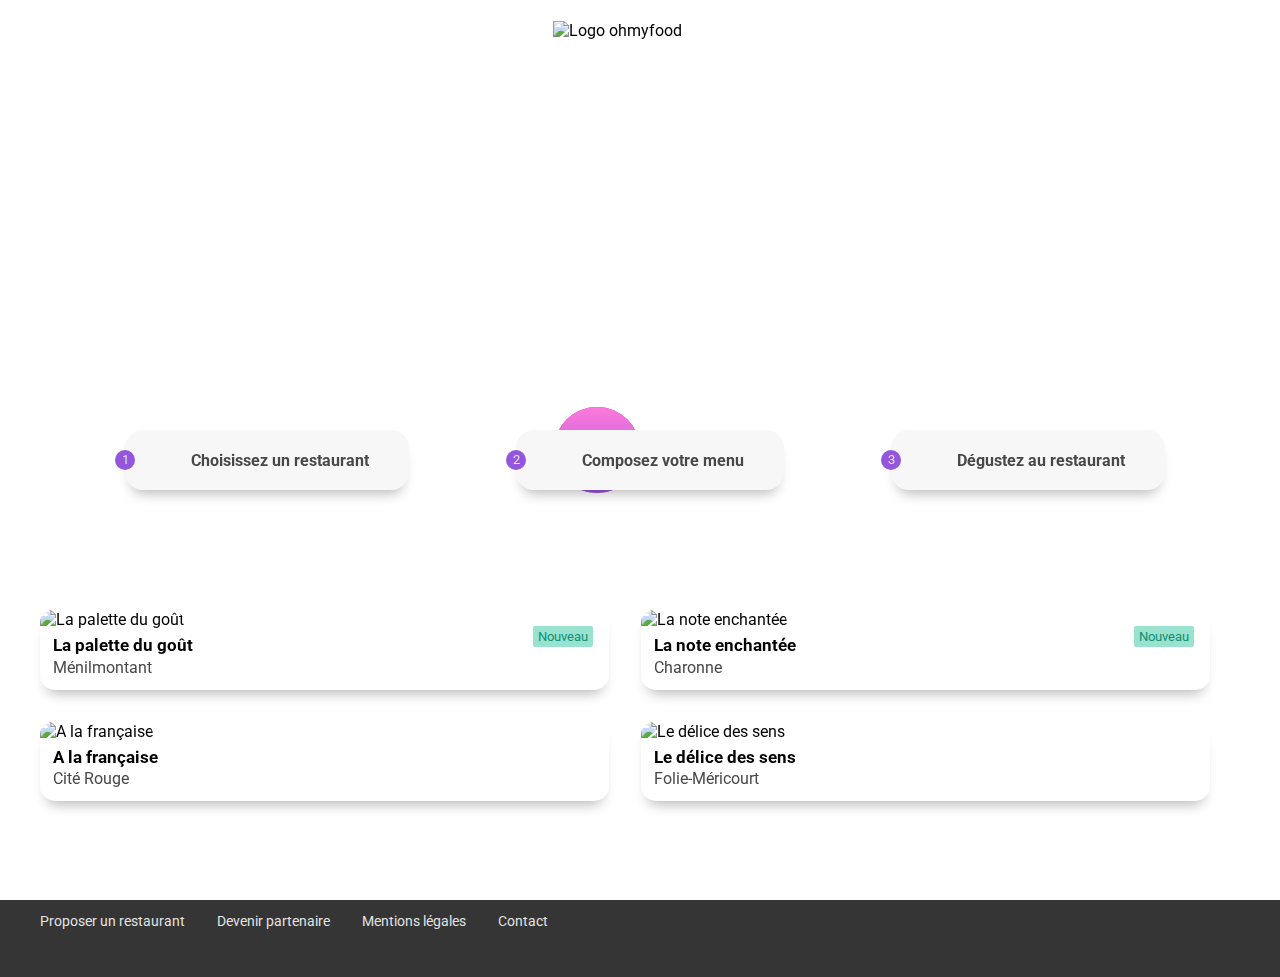
==== index.html @ 50e1d28f "ajout des dernières instructions du brief" ====
<!DOCTYPE html>
<html lang="fr">
  <head>
    <meta charset="UTF-8" />
    <meta http-equiv="X-UA-Compatible" content="IE=edge" />
    <meta name="viewport" content="width=device-width, initial-scale=1.0" />
    <title>OhMyFood</title>
    <link rel="stylesheet" href="/css/main.css" />
    <script
      src="https://kit.fontawesome.com/23da5bd864.js"
      crossorigin="anonymous"
    ></script>
  </head>
  <body>
    <div class="loading">
      <div class="loadingio-spinner-dual-ball-uxg2akconi spinner">
        <div class="ldio-dbx88md7mu6">
          <div></div>
          <div></div>
          <div></div>
        </div>
      </div>
    </div>

    <header>
      <img
        class="header__logo"
        src="./images/logo/ohmyfood@2x.svg"
        alt="Logo ohmyfood"
      />
    </header>
    <main>
      <div class="location">
        <i class="fa-solid fa-location-dot"></i>
        <h4>Paris, Belleville</h4>
      </div>
      <section class="eli5">
        <h1>Réservez le menu qui<br />vous convient</h1>
        <h2>
          Découvrez des restaurants d'exception,<br />sélectionnés par nos
          soins.
        </h2>
        <button class="btn-gradient">Explorer nos restaurants</button>
      </section>
      <section class="howto">
        <div class="max-container">
          <h3>Fonctionnement</h3>
          <div class="howto__container">
            <div class="card howto__card">
              <div class="howto__step">1</div>
              <i class="fa-sharp fa-solid fa-mobile-screen-button"></i>
              <h5>Choisissez un restaurant</h5>
            </div>
            <div class="card howto__card">
              <div class="howto__step">2</div>
              <i class="fa-solid fa-list"></i>
              <h5>Composez votre menu</h5>
            </div>
            <div class="card howto__card">
              <div class="howto__step">3</div>
              <i class="fa-solid fa-store"></i>
              <h5>Dégustez au restaurant</h5>
            </div>
          </div>
        </div>
      </section>
      <section class="restaurants">
        <div class="max-container">
          <h3>Restaurants</h3>
          <div class="restaurants__container">
            <!-- start 1st card -->

            <a href="la-palette-du-gout.html" class="restaurants__card">
              <figure class="restaurants__figure">
                <img
                  src="./images/restaurants/jay-wennington-N_Y88TWmGwA-unsplash.jpg"
                  alt="La palette du goût"
                />
              </figure>
              <div class="restaurant__infos">
                <figcaption>
                  <h4>La palette du goût</h4>
                  <p class="restaurants__location">Ménilmontant</p>
                </figcaption>

                <i class="fa-regular fa-heart"></i>
                <i class="fa fa-solid fa-heart"></i>
              </div>
              <div class="restaurant__new">Nouveau</div>
            </a>

            <!-- end 1st card -->

            <a href="la-note-enchantee.html" class="restaurants__card">
              <figure class="restaurants__figure">
                <img
                  src="./images/restaurants/stil-u2Lp8tXIcjw-unsplash.jpg"
                  alt="La note enchantée"
                />
              </figure>
              <div class="restaurant__infos">
                <figcaption>
                  <h4>La note enchantée</h4>
                  <p class="restaurants__location">Charonne</p>
                </figcaption>
                <i class="fa-regular fa-heart"></i>
                <i class="fa fa-solid fa-heart"></i>
              </div>
              <div class="restaurant__new">Nouveau</div>
            </a>

            <a href="a-la-francaise.html" class="restaurants__card">
              <figure class="restaurants__figure">
                <img
                  src="./images/restaurants/toa-heftiba-DQKerTsQwi0-unsplash.jpg"
                  alt="A la française"
                />
              </figure>
              <div class="restaurant__infos">
                <figcaption>
                  <h4>A la française</h4>
                  <p class="restaurants__location">Cité Rouge</p>
                </figcaption>
                <i class="fa-regular fa-heart"></i>
                <i class="fa fa-solid fa-heart"></i>
              </div>
            </a>

            <a href="le-delice-des-sens.html" class="restaurants__card">
              <figure class="restaurants__figure">
                <img
                  src="./images/restaurants/louis-hansel-shotsoflouis-qNBGVyOCY8Q-unsplash.jpg"
                  alt="Le délice des sens"
                />
              </figure>
              <div class="restaurant__infos">
                <figcaption>
                  <h4>Le délice des sens</h4>
                  <p class="restaurants__location">Folie-Méricourt</p>
                </figcaption>
                <i class="fa-regular fa-heart"></i>
                <i class="fa fa-solid fa-heart"></i>
              </div>
            </a>
          </div>
        </div>
      </section>
    </main>

    <footer>
      <div class="max-container">
        <img src="./images/logo/ohmyfood@2x.svg" alt="Logo ohmyfood" />
        <nav>
          <li>
            <ul>
              <i class="fa-solid fa-utensils"></i>
              Proposer un restaurant
            </ul>
            <ul>
              <i class="fa-solid fa-handshake-angle"></i>
              Devenir partenaire
            </ul>
            <ul>
              Mentions légales
            </ul>
            <ul>
              <a href="mailto:“contact@ohmyfood.fr”">Contact</a>
            </ul>
          </li>
        </nav>
      </div>
    </footer>
  </body>
</html>
---- css/main.css ----
@import url("https://fonts.googleapis.com/css2?family=Roboto:wght@400;700&family=Shrikhand&display=swap");
* {
  box-sizing: border-box;
  margin: 0;
  padding: 0;
}

h1,
h2,
h3,
h4,
h5,
h6 {
  font-size: 1rem;
  font-weight: normal;
  line-height: normal;
}

body {
  font-family: "Roboto", sans-serif;
}

button {
  border: none;
  padding: 0;
}

section,
footer {
  padding: 1rem;
}

ul,
li {
  list-style-type: none;
}

a {
  all: unset;
}

:root {
  background-color: grey;
}

body {
  background-color: white;
  margin: 0 auto 0 auto;
}

@keyframes loading-spinner {
  0% {
    opacity: 1;
    z-index: 999;
  }
  88% {
    background-color: rgb(255, 255, 255);
    opacity: 1;
  }
  90% {
    background-color: rgba(255, 255, 255, 0.25);
    opacity: 0.7;
  }
  92% {
    background-color: rgba(255, 255, 255, 0.2);
    opacity: 0.5;
  }
  94% {
    background-color: rgba(255, 255, 255, 0.15);
    opacity: 0.3;
  }
  96% {
    background-color: rgba(255, 255, 255, 0.1);
    opacity: 0.15;
  }
  98% {
    background-color: rgba(255, 255, 255, 0.05);
    z-index: 999;
    opacity: 0.05;
  }
  100% {
    background-color: rgba(255, 255, 255, 0);
    z-index: -999;
    opacity: 0;
  }
}
.loading {
  position: fixed;
  background-color: white;
  width: 100vw;
  height: 100vh;
  animation: loading-spinner 2s forwards ease-out;
}

.spinner {
  position: fixed;
  top: 50%;
  left: 50%;
  transform: translate(-50%, -50%);
  transform: -webkit-translate(-50%, -50%);
  transform: -moz-translate(-50%, -50%);
  transform: -ms-translate(-50%, -50%);
}

@keyframes ldio-dbx88md7mu6-o {
  0% {
    opacity: 1;
    transform: translate(0 0);
  }
  49.99% {
    opacity: 1;
    transform: translate(85.6px, 0);
  }
  50% {
    opacity: 0;
    transform: translate(85.6px, 0);
  }
  100% {
    opacity: 0;
    transform: translate(0, 0);
  }
}
@keyframes ldio-dbx88md7mu6 {
  0% {
    transform: translate(0, 0);
  }
  50% {
    transform: translate(85.6px, 0);
  }
  100% {
    transform: translate(0, 0);
  }
}
.ldio-dbx88md7mu6 div {
  position: absolute;
  width: 85.6px;
  height: 85.6px;
  border-radius: 50%;
  top: 64.2px;
  left: 21.4px;
}

.ldio-dbx88md7mu6 div:nth-child(1) {
  background: linear-gradient(180deg, #ff79da 0%, #9356dc 100%);
  animation: ldio-dbx88md7mu6 1s linear infinite;
  animation-delay: -0.5s;
}

.ldio-dbx88md7mu6 div:nth-child(2) {
  background: linear-gradient(180deg, #9356dc 0%, #ff79da 100%);
  animation: ldio-dbx88md7mu6 1s linear infinite;
  animation-delay: 0s;
}

.ldio-dbx88md7mu6 div:nth-child(3) {
  background: linear-gradient(180deg, #ff79da 0%, #9356dc 100%);
  animation: ldio-dbx88md7mu6-o 1s linear infinite;
  animation-delay: -0.5s;
}

.loadingio-spinner-dual-ball-uxg2akconi {
  width: 214px;
  height: 214px;
  display: inline-block;
  overflow: hidden;
  background: none;
}

.ldio-dbx88md7mu6 {
  width: 100%;
  height: 100%;
  position: relative;
  transform: translateZ(0) scale(1);
  -webkit-backface-visibility: hidden;
          backface-visibility: hidden;
  transform-origin: 0 0; /* see note above */
}

.ldio-dbx88md7mu6 div {
  box-sizing: content-box;
}

header {
  position: relative;
  display: flex;
  justify-content: center;
  align-items: center;
  height: 60px;
}
header .header__logo {
  width: 175px;
}
header a {
  position: absolute;
  top: 18px;
  left: 20px;
  font-size: 20px;
}
header a:hover {
  text-shadow: 0px 10px 13px rgba(0, 0, 0, 0.2941176471), 0px 2px 6px rgba(106, 106, 106, 0);
}

.location {
  box-shadow: inset 0px 2px 6px -2px rgba(106, 106, 106, 0.9);
  background-color: #eaeaea;
  color: rgb(72, 72, 72);
  height: 50px;
  display: flex;
  justify-content: center;
  align-items: center;
}
.location i {
  padding: 0 12px 0;
}

h4 {
  font-weight: 700;
}

.eli5 {
  display: flex;
  flex-direction: column;
  text-align: center;
  padding: 2.5rem 2rem;
  background-color: #f7f7f7;
  justify-content: center;
  align-items: center;
}

h1 {
  font-size: 1.5rem;
  font-weight: 700;
  line-height: 100%;
  margin-bottom: 1rem;
}

h2 {
  font-size: 1.1rem;
  margin-bottom: 1rem;
}

.btn-gradient {
  background: linear-gradient(180deg, #ff79da 0%, #9356dc 100%);
  box-shadow: 0px 10px 13px -7px rgba(0, 0, 0, 0.2941176471), 0px 2px 6px 2px rgba(106, 106, 106, 0);
  height: 40px;
  border-radius: 50px;
  color: rgb(227, 227, 227);
  font-weight: 700;
  box-shadow: 0px 10px 13px -7px rgba(0, 0, 0, 0.5176470588), 0px 2px 6px 2px rgba(106, 106, 106, 0);
  width: -moz-fit-content;
  width: fit-content;
  padding: 0 1rem;
}
.btn-gradient:hover {
  box-shadow: 0px 10px 13px -7px rgba(0, 0, 0, 0.6705882353), 0px 2px 6px 2px rgba(106, 106, 106, 0);
  background: linear-gradient(180deg, rgba(255, 121, 217, 0.8784313725) 0%, rgba(146, 86, 220, 0.9019607843) 100%);
  cursor: pointer;
}

section {
  padding-top: 2.5rem;
  padding-bottom: 3.5rem;
}

h3 {
  font-size: 1.5rem;
  font-weight: 700;
  line-height: 100%;
  margin-bottom: 1rem;
}

.howto__container {
  padding-left: 0.65rem;
  display: flex;
  flex-direction: column;
  gap: 1rem;
}

.card {
  box-shadow: 0px 10px 13px -7px rgba(0, 0, 0, 0.2941176471), 0px 2px 6px 2px rgba(106, 106, 106, 0);
  display: flex;
  padding: 0.65rem;
  height: 60px;
  background-color: #f7f7f7;
  color: rgb(72, 72, 72);
  position: relative;
  border-radius: 18px;
}
.card:hover {
  box-shadow: 0px 10px 13px -7px rgba(0, 0, 0, 0.6705882353), 0px 2px 6px 2px rgba(106, 106, 106, 0);
  cursor: pointer;
}

.howto__card {
  flex-direction: row;
  align-items: center;
}
.howto__card i {
  width: 3.5rem;
  text-align: center;
}
.howto__card:hover {
  background-color: #f5edff;
}
.howto__card:hover i {
  color: #9356dc;
}

.howto__step {
  background-color: #9356dc;
  color: rgb(227, 227, 227);
  position: absolute;
  left: -0.65rem;
  border-radius: 100%;
  height: 1.3rem;
  width: 1.3rem;
  display: flex;
  justify-content: center;
  align-items: center;
  font-size: 0.8rem;
}

h5 {
  font-weight: 700;
}

.max-container {
  max-width: 1280px;
  margin: auto;
}

.restaurants {
  background-color: #f7f7f7;
}

.restaurants__container {
  display: flex;
  flex-direction: column;
  gap: 2rem;
}

.restaurants__card {
  box-shadow: 0px 10px 13px -7px rgba(0, 0, 0, 0.2941176471), 0px 2px 6px 2px rgba(106, 106, 106, 0);
  border-radius: 15px;
  background-color: white;
  position: relative;
}
.restaurants__card:hover {
  box-shadow: 0px 10px 13px -7px rgba(0, 0, 0, 0.6705882353), 0px 2px 6px 2px rgba(106, 106, 106, 0);
  cursor: pointer;
}

.restaurants__figure img {
  border-radius: 13px 13px 0 0;
  height: 180px;
  width: 100%;
  -o-object-fit: cover;
     object-fit: cover;
}

.restaurant__infos {
  padding: 0.4rem 0.8rem 0.8rem;
  position: relative;
}
.restaurant__infos p {
  color: rgb(72, 72, 72);
  margin-top: 0.15rem;
}
.restaurant__infos i {
  position: absolute;
  top: 0.6rem;
  right: 1rem;
  font-size: 1.4rem;
  color: rgb(72, 72, 72);
}
.restaurant__infos i:nth-child(3) {
  opacity: 0;
  background: linear-gradient(180deg, #ff79da 0%, #9356dc 100%);
  -webkit-background-clip: text;
  -webkit-text-fill-color: transparent;
}
.restaurant__infos i:nth-child(3):active {
  cursor: pointer;
  opacity: 100%;
  transition: opacity 500ms;
}

h4 {
  font-size: 1.05rem;
}

figcaption {
  display: flex;
  flex-direction: column;
}

.restaurant__new {
  position: absolute;
  font-size: 0.8rem;
  top: 1rem;
  right: 1rem;
  background-color: #99e2d0;
  color: #109071;
  padding: 0.2rem 0.3rem;
  -webkit-user-select: none;
     -moz-user-select: none;
          user-select: none;
  border-radius: 2px;
}

footer {
  color: rgb(227, 227, 227);
  background-color: #353535;
  font-size: 0.85rem;
}
footer img {
  filter: brightness(0) invert(1);
  width: 100px;
  margin-bottom: 0.5rem;
}
footer ul {
  margin: 0.5rem 0;
}
footer i {
  font-size: 0.8rem;
  width: 1.25rem;
}

.menu__cover {
  width: 100%;
  height: 259px;
  -o-object-fit: cover;
     object-fit: cover;
}

.restaurant-name {
  position: relative;
  bottom: 50px;
  width: 100%;
  background-color: #f7f7f7;
  border-radius: 38px 38px 0 0;
  height: 80px;
  padding: 2rem 1rem 3.5rem;
  display: flex;
  flex-direction: row;
  justify-content: space-between;
}
.restaurant-name h1 {
  font-family: "Shrikhand", cursive;
}
.restaurant-name i {
  font-size: 1.5rem;
  margin-right: 1rem;
  -webkit-background-clip: text;
          background-clip: text;
}

.menu {
  background-color: #f7f7f7;
  display: flex;
  flex-direction: column;
}
.menu h1 {
  font-size: 1.85rem;
  font-weight: normal;
}
.menu section {
  padding-top: 0.7rem;
  padding-bottom: 1.5rem;
}
.menu h2 {
  text-transform: uppercase;
  margin-bottom: 0.8rem;
  position: relative;
  animation: appearance 200ms backwards ease-out;
  animation-delay: 50ms;
}
@keyframes appearance {
  0% {
    opacity: 0;
    transform: translateY(2rem);
  }
  50% {
    opacity: 0.2;
  }
  100% {
    opacity: 1;
    transform: translateY(0);
  }
}
.menu h2::after {
  content: "";
  position: absolute;
  display: block;
  bottom: -3px;
  width: 45px;
  border-top: 3px solid #99e2d0;
}
.menu .card {
  color: black;
}

.starter {
  margin-top: -50px;
}

.dishes {
  display: flex;
  flex-direction: column;
  gap: 1rem;
}
.dishes .dishe-container:nth-child(1) {
  animation: appearance 200ms backwards ease-out;
  animation-delay: 150ms;
}
.dishes .dishe-container:nth-child(2) {
  animation: appearance 200ms backwards ease-out;
  animation-delay: 300ms;
}
.dishes .dishe-container:nth-child(3) {
  animation: appearance 200ms backwards ease-out;
  animation-delay: 450ms;
}
.dishes .dishe-container:nth-child(4) {
  animation: appearance 200ms backwards ease-out;
  animation-delay: 600ms;
}
@keyframes appearance {
  0% {
    opacity: 0;
    transform: translateY(2rem);
  }
  50% {
    opacity: 0.2;
  }
  100% {
    opacity: 1;
    transform: translateY(0);
  }
}

.adder {
  display: flex;
  align-items: center;
  width: 65px;
  height: 70px;
  background-color: #99e2d0;
  margin: -0.65rem -0.65rem -0.65rem 0;
  position: relative;
  top: 0px;
  right: 0px;
  border-radius: 0 18px 18px 0;
  cursor: pointer;
  width: 0px;
  transition: width 500ms;
}

.dishe-container {
  background-color: white;
  display: flex;
  flex-direction: row;
  height: 70px;
  justify-content: space-between;
  overflow: hidden;
  transition-timing-function: ease-out;
}
.dishe-container:hover .adder {
  display: flex;
  transition: width 500ms;
  width: 60px;
}
.dishe-container:hover .rounded-quote {
  transform: rotate(1turn);
  transition: transform 500ms;
}

.rounded-quote {
  margin-left: 1rem;
  height: 1.35rem;
  width: 1.35rem;
  line-height: 1.35rem;
  text-align: center;
  color: #99e2d0;
  background-color: white;
  border-radius: 50px;
  border: 1px solid white;
}

.dishes__card {
  background-color: white;
  display: flex;
  flex-direction: column;
  width: 100%;
}
.dishes__card h3 {
  font-size: 1.15rem;
  margin-bottom: 0.5rem;
  white-space: nowrap;
  overflow: hidden;
  text-overflow: ellipsis;
}
.dishes__card .card__price {
  font-weight: bold;
  margin-right: 0.5rem;
  transition-timing-function: linear;
}

.card__bottom {
  display: flex;
  flex-direction: row;
  justify-content: space-between;
  font-size: 0.95rem;
}

.card__detail {
  white-space: nowrap;
  overflow: hidden;
  text-overflow: ellipsis;
}

.order {
  max-width: 1280px;
  display: flex;
}

.btn-order {
  align-self: center;
  width: 200px;
  height: 50px;
  margin: 1rem auto 3rem auto;
  line-height: 100%;
  font-size: 1.05rem;
  font-weight: normal;
}

@media (min-width: 700px) {
  section,
  footer {
    padding: 2.5rem;
  }
  footer li {
    display: flex;
    flex-direction: row;
    gap: 2rem;
  }
  .howto__container {
    flex-direction: row;
    flex-wrap: wrap;
    gap: 2rem;
    justify-content: center;
    justify-content: space-evenly;
  }
  .howto__card {
    width: -moz-fit-content;
    width: fit-content;
    padding-right: 2.5rem;
  }
  .restaurants__container {
    flex-direction: row;
    flex-wrap: wrap;
    margin-left: auto;
    margin-right: auto;
  }
  .restaurants__card {
    width: 47.42%;
  }
  .restaurants__figure img {
    height: 280px;
  }
  .restaurant-name h1 {
    padding-left: 2rem;
  }
  .restaurant-name i {
    padding-right: 2rem;
  }
  .menu__cover {
    height: 359px;
  }
}
@media (min-width: 1000px) {
  .restaurant__infos i:nth-child(3):hover {
    cursor: pointer;
    opacity: 100%;
    transition: opacity 500ms;
  }
  .dishes-container {
    display: flex;
    flex-direction: row;
    flex-wrap: wrap;
    max-width: 1280px;
  }
  .dishes-container section {
    width: 50%;
  }
  .main-course {
    margin-top: -50px;
  }
  .dessert {
    margin-top: 2rem;
  }
  .btn-order {
    margin-top: 3rem;
  }
}/*# sourceMappingURL=main.css.map */
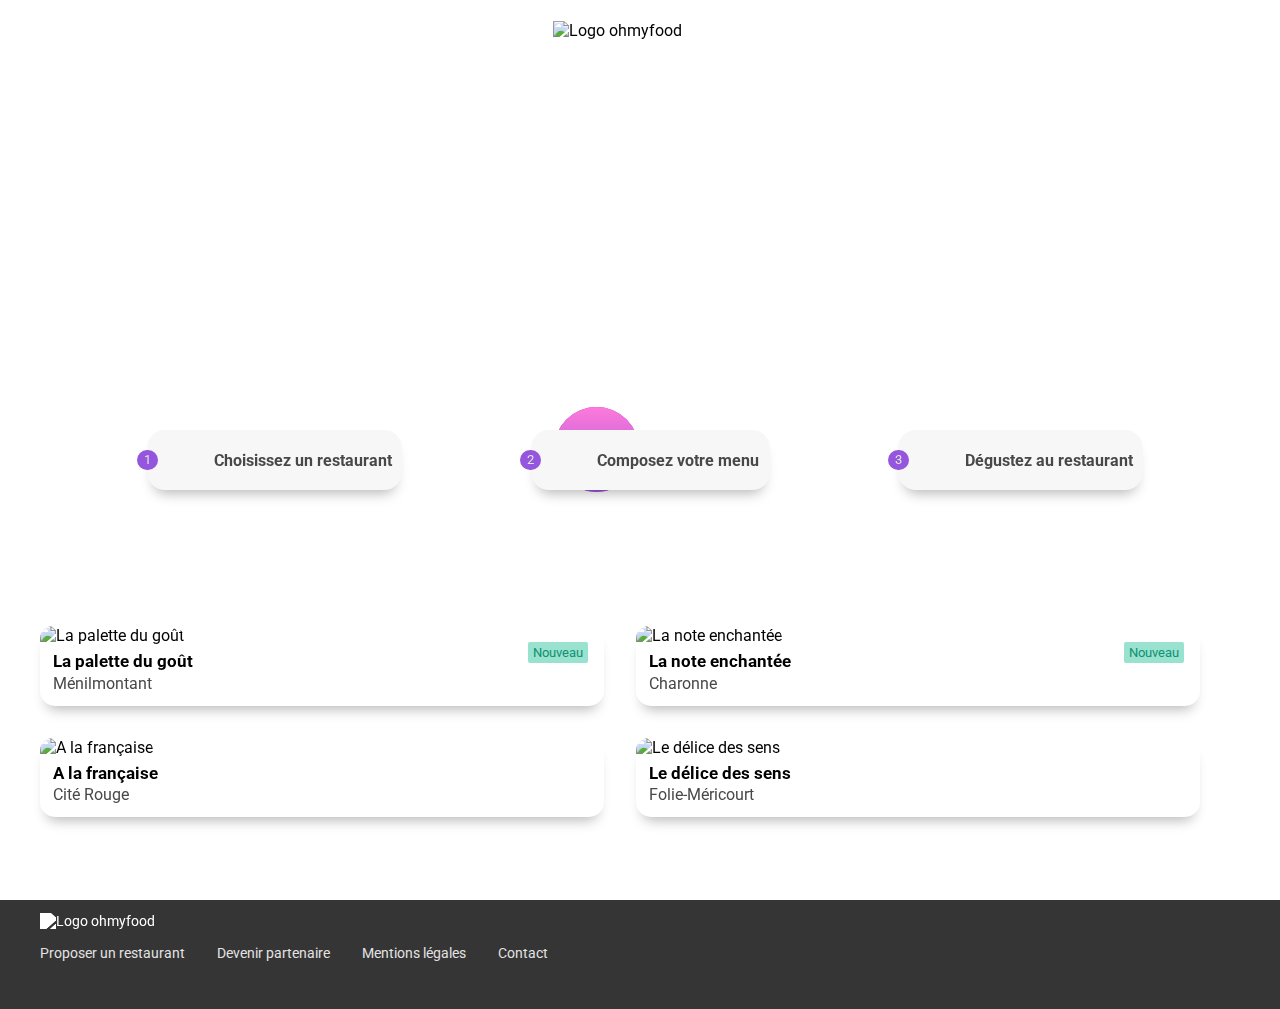
==== commit f6fd8d54: "ajout du scss home dans son fichier" ====
--- a/index.html
+++ b/index.html
@@ -5,16 +5,17 @@
     <meta http-equiv="X-UA-Compatible" content="IE=edge" />
     <meta name="viewport" content="width=device-width, initial-scale=1.0" />
     <title>OhMyFood</title>
-    <link rel="stylesheet" href="/css/main.css" />
+    <link rel="icon" type="image/x-icon" href="./images/logo/favicon.ico" />
+    <link rel="stylesheet" href="./main.css" />
     <script
       src="https://kit.fontawesome.com/23da5bd864.js"
       crossorigin="anonymous"
     ></script>
   </head>
   <body>
-    <div class="loading">
-      <div class="loadingio-spinner-dual-ball-uxg2akconi spinner">
-        <div class="ldio-dbx88md7mu6">
+    <div class="loading-background">
+      <div class="loading-area">
+        <div class="loading-balls">
           <div></div>
           <div></div>
           <div></div>
@@ -40,7 +41,9 @@
           Découvrez des restaurants d'exception,<br />sélectionnés par nos
           soins.
         </h2>
-        <button class="btn-gradient">Explorer nos restaurants</button>
+        <a href="#restaurants">
+          <button class="btn-gradient">Explorer nos restaurants</button></a
+        >
       </section>
       <section class="howto">
         <div class="max-container">
@@ -64,7 +67,7 @@
           </div>
         </div>
       </section>
-      <section class="restaurants">
+      <section class="restaurants" id="restaurants">
         <div class="max-container">
           <h3>Restaurants</h3>
           <div class="restaurants__container">
@@ -151,22 +154,23 @@
       <div class="max-container">
         <img src="./images/logo/ohmyfood@2x.svg" alt="Logo ohmyfood" />
         <nav>
-          <li>
-            <ul>
-              <i class="fa-solid fa-utensils"></i>
-              Proposer un restaurant
-            </ul>
-            <ul>
-              <i class="fa-solid fa-handshake-angle"></i>
-              Devenir partenaire
-            </ul>
-            <ul>
-              Mentions légales
-            </ul>
-            <ul>
+          <ul>
+            <li>
+              <a href="#"
+                ><i class="fa-solid fa-utensils"></i> Proposer un restaurant</a
+              >
+            </li>
+            <li>
+              <a href="#"
+                ><i class="fa-solid fa-handshake-angle"></i> Devenir
+                partenaire</a
+              >
+            </li>
+            <li><a href="#">Mentions légales</a></li>
+            <li>
               <a href="mailto:“contact@ohmyfood.fr”">Contact</a>
-            </ul>
-          </li>
+            </li>
+          </ul>
         </nav>
       </div>
     </footer>
--- a/main.css
+++ b/main.css
@@ -0,0 +1,752 @@
+@import url("https://fonts.googleapis.com/css2?family=Roboto:wght@400;700&family=Shrikhand&display=swap");
+* {
+  box-sizing: border-box;
+  margin: 0;
+  padding: 0;
+}
+
+h1,
+h2,
+h3,
+h4,
+h5,
+h6 {
+  font-size: 1rem;
+  font-weight: normal;
+  line-height: normal;
+}
+
+body {
+  font-family: "Roboto", sans-serif;
+  background-color: white;
+  margin: 0 auto 0 auto;
+}
+
+section,
+footer {
+  padding: 1rem;
+  padding-top: 2.5rem;
+}
+
+section {
+  padding-bottom: 3.5rem;
+}
+
+ul,
+li {
+  list-style-type: none;
+}
+
+a {
+  all: unset;
+}
+
+button {
+  border: none;
+  padding: 0;
+}
+
+h1 {
+  font-size: 1.5rem;
+  font-weight: 700;
+  line-height: 100%;
+  margin-bottom: 1rem;
+}
+
+h2 {
+  font-size: 1.1rem;
+  margin-bottom: 1rem;
+}
+
+h4 {
+  font-weight: 700;
+}
+
+h3 {
+  font-size: 1.5rem;
+  font-weight: 700;
+  line-height: 100%;
+  margin-bottom: 1rem;
+}
+
+h5 {
+  font-weight: 700;
+}
+
+h4 {
+  font-size: 1.05rem;
+}
+
+@media (min-width: 700px) {
+  section,
+  footer {
+    padding: 2.5rem;
+  }
+}
+header {
+  position: relative;
+  display: flex;
+  justify-content: center;
+  align-items: center;
+  height: 60px;
+}
+header .header__logo {
+  width: 175px;
+}
+header a {
+  position: absolute;
+  top: 18px;
+  left: 20px;
+  font-size: 20px;
+  cursor: pointer;
+}
+header a:hover {
+  text-shadow: 0px 10px 13px rgba(0, 0, 0, 0.2941176471), 0px 2px 6px rgba(106, 106, 106, 0);
+}
+
+footer {
+  color: rgb(227, 227, 227);
+  background-color: #353535;
+  font-size: 0.85rem;
+}
+footer img {
+  filter: brightness(0) invert(1);
+  width: 100px;
+  margin-bottom: 0.5rem;
+}
+footer li {
+  margin: 0.5rem 0;
+  cursor: pointer;
+}
+footer i {
+  font-size: 0.8rem;
+  width: 1.25rem;
+}
+
+@media (min-width: 700px) {
+  footer ul {
+    display: flex;
+    flex-direction: row;
+    gap: 2rem;
+  }
+}
+@keyframes loading-background {
+  0% {
+    opacity: 1;
+    z-index: 999;
+  }
+  88% {
+    background-color: rgb(255, 255, 255);
+    opacity: 1;
+  }
+  90% {
+    background-color: rgba(255, 255, 255, 0.25);
+    opacity: 0.7;
+  }
+  92% {
+    background-color: rgba(255, 255, 255, 0.2);
+    opacity: 0.5;
+  }
+  94% {
+    background-color: rgba(255, 255, 255, 0.15);
+    opacity: 0.3;
+  }
+  96% {
+    background-color: rgba(255, 255, 255, 0.1);
+    opacity: 0.15;
+  }
+  98% {
+    background-color: rgba(255, 255, 255, 0.05);
+    z-index: 999;
+    opacity: 0.05;
+  }
+  99% {
+    background-color: rgba(255, 255, 255, 0.05);
+    z-index: 999;
+    opacity: 0.01;
+  }
+  100% {
+    background-color: rgba(255, 255, 255, 0);
+    z-index: -999;
+    opacity: 0;
+  }
+}
+.loading-background {
+  position: fixed;
+  background-color: white;
+  width: 100vw;
+  height: 100vh;
+  animation: loading-background 2s forwards ease-out;
+}
+
+.loading-area {
+  position: fixed;
+  top: 50%;
+  left: 50%;
+  transform: translate(-50%, -50%);
+  transform: -webkit-translate(-50%, -50%);
+  transform: -moz-translate(-50%, -50%);
+  transform: -ms-translate(-50%, -50%);
+  width: 214px;
+  height: 214px;
+  display: inline-block;
+  overflow: hidden;
+  background: none;
+}
+
+@keyframes ball {
+  0% {
+    transform: translate(0, 0);
+  }
+  50% {
+    transform: translate(85px, 0);
+  }
+  100% {
+    transform: translate(0, 0);
+  }
+}
+@keyframes ball2 {
+  0% {
+    opacity: 1;
+    transform: translate(0 0);
+  }
+  49.99% {
+    opacity: 1;
+    transform: translate(85px, 0);
+  }
+  50% {
+    opacity: 0;
+    transform: translate(85px, 0);
+  }
+  100% {
+    opacity: 0;
+    transform: translate(0, 0);
+  }
+}
+.loading-balls div {
+  position: absolute;
+  width: 85px;
+  height: 85px;
+  border-radius: 50%;
+  top: 64px;
+  left: 21px;
+}
+
+.loading-balls div:nth-child(1) {
+  background: linear-gradient(180deg, #ff79da 0%, #9356dc 100%);
+  animation: ball 1s linear infinite;
+  animation-delay: -0.5s;
+}
+
+.loading-balls div:nth-child(2) {
+  background: linear-gradient(180deg, #9356dc 0%, #ff79da 100%);
+  animation: ball 1s linear infinite;
+  animation-delay: 0s;
+}
+
+.loading-balls div:nth-child(3) {
+  background: linear-gradient(180deg, #ff79da 0%, #9356dc 100%);
+  animation: ball2 1s linear infinite;
+  animation-delay: -0.5s;
+}
+
+.loading-balls {
+  width: 100%;
+  height: 100%;
+  position: relative;
+  transform: translateZ(0) scale(1);
+  -webkit-backface-visibility: hidden;
+          backface-visibility: hidden;
+  transform-origin: 0 0;
+}
+
+.loading-balls div {
+  box-sizing: content-box;
+}
+
+.location {
+  box-shadow: inset 0px 2px 6px -2px rgba(106, 106, 106, 0.9);
+  background-color: #eaeaea;
+  color: rgb(72, 72, 72);
+  height: 50px;
+  display: flex;
+  justify-content: center;
+  align-items: center;
+}
+.location i {
+  padding: 0 12px 0;
+}
+
+.eli5 {
+  display: flex;
+  flex-direction: column;
+  text-align: center;
+  padding: 2.5rem 2rem;
+  background-color: #f7f7f7;
+  justify-content: center;
+  align-items: center;
+}
+
+.howto__container {
+  padding-left: 0.65rem;
+  display: flex;
+  flex-direction: column;
+  gap: 1rem;
+}
+
+.howto__card {
+  flex-direction: row;
+  align-items: center;
+}
+.howto__card i {
+  width: 3.5rem;
+  text-align: center;
+}
+.howto__card:hover {
+  background-color: #f5edff;
+}
+.howto__card:hover i {
+  color: #9356dc;
+}
+
+.howto__step {
+  background-color: #9356dc;
+  color: rgb(227, 227, 227);
+  position: absolute;
+  left: -0.65rem;
+  border-radius: 100%;
+  height: 1.3rem;
+  width: 1.3rem;
+  display: flex;
+  justify-content: center;
+  align-items: center;
+  font-size: 0.8rem;
+}
+
+.restaurants {
+  background-color: #f7f7f7;
+}
+
+.restaurants__container {
+  display: flex;
+  flex-direction: column;
+  gap: 2rem;
+}
+
+.restaurants__card {
+  box-shadow: 0px 10px 13px -7px rgba(0, 0, 0, 0.2941176471), 0px 2px 6px 2px rgba(106, 106, 106, 0);
+  border-radius: 15px;
+  background-color: white;
+  position: relative;
+}
+.restaurants__card:hover {
+  box-shadow: 0px 10px 13px -7px rgba(0, 0, 0, 0.6705882353), 0px 2px 6px 2px rgba(106, 106, 106, 0);
+  cursor: pointer;
+}
+
+.restaurants__figure img {
+  border-radius: 13px 13px 0 0;
+  height: 180px;
+  width: 100%;
+  -o-object-fit: cover;
+     object-fit: cover;
+}
+
+.restaurant__infos {
+  padding: 0.4rem 0.8rem 0.8rem;
+  position: relative;
+}
+.restaurant__infos p {
+  color: rgb(72, 72, 72);
+  margin-top: 0.15rem;
+}
+.restaurant__infos i {
+  position: absolute;
+  top: 0.6rem;
+  right: 1rem;
+  font-size: 1.4rem;
+  color: rgb(72, 72, 72);
+}
+.restaurant__infos i:nth-child(3) {
+  opacity: 0;
+  background: linear-gradient(180deg, #ff79da 0%, #9356dc 100%);
+  background-clip: text;
+  -webkit-background-clip: text;
+  -webkit-text-fill-color: transparent;
+}
+.restaurant__infos i:nth-child(3):active {
+  cursor: pointer;
+  opacity: 100%;
+  transition: opacity 500ms;
+}
+
+.restaurant__new {
+  position: absolute;
+  font-size: 0.8rem;
+  top: 1rem;
+  right: 1rem;
+  background-color: #99e2d0;
+  color: #109071;
+  padding: 0.2rem 0.3rem;
+  -webkit-user-select: none;
+     -moz-user-select: none;
+          user-select: none;
+  border-radius: 2px;
+}
+
+@media (min-width: 700px) {
+  .howto__container {
+    flex-direction: row;
+    flex-wrap: wrap;
+    gap: 2rem;
+    justify-content: center;
+    justify-content: space-evenly;
+  }
+  .howto__card {
+    width: -moz-fit-content;
+    width: fit-content;
+    padding-right: 2.5rem;
+  }
+  .restaurants__container {
+    flex-direction: row;
+    flex-wrap: wrap;
+    margin-left: auto;
+    margin-right: auto;
+  }
+  .restaurants__card {
+    width: 47%;
+  }
+  .restaurants__figure img {
+    height: 280px;
+  }
+}
+@media (min-width: 1000px) {
+  .restaurant__infos i:nth-child(3):hover {
+    cursor: pointer;
+    opacity: 100%;
+    transition: opacity 500ms;
+  }
+}
+h4 {
+  font-weight: 700;
+}
+
+h1 {
+  font-size: 1.5rem;
+  font-weight: 700;
+  line-height: 100%;
+  margin-bottom: 1rem;
+}
+
+h2 {
+  font-size: 1.1rem;
+  margin-bottom: 1rem;
+}
+
+.btn-gradient {
+  background: linear-gradient(180deg, #ff79da 0%, #9356dc 100%);
+  box-shadow: 0px 10px 13px -7px rgba(0, 0, 0, 0.2941176471), 0px 2px 6px 2px rgba(106, 106, 106, 0);
+  height: 40px;
+  border-radius: 50px;
+  color: rgb(227, 227, 227);
+  font-weight: 700;
+  box-shadow: 0px 10px 13px -7px rgba(0, 0, 0, 0.5176470588), 0px 2px 6px 2px rgba(106, 106, 106, 0);
+  width: -moz-fit-content;
+  width: fit-content;
+  padding: 0 1rem;
+}
+.btn-gradient:hover {
+  box-shadow: 0px 10px 13px -7px rgba(0, 0, 0, 0.6705882353), 0px 2px 6px 2px rgba(106, 106, 106, 0);
+  background: linear-gradient(180deg, rgba(255, 121, 217, 0.8784313725) 0%, rgba(146, 86, 220, 0.9019607843) 100%);
+  cursor: pointer;
+}
+
+section {
+  padding-top: 2.5rem;
+  padding-bottom: 3.5rem;
+}
+
+h3 {
+  font-size: 1.5rem;
+  font-weight: 700;
+  line-height: 100%;
+  margin-bottom: 1rem;
+}
+
+.card {
+  box-shadow: 0px 10px 13px -7px rgba(0, 0, 0, 0.2941176471), 0px 2px 6px 2px rgba(106, 106, 106, 0);
+  display: flex;
+  padding: 0.65rem;
+  height: 60px;
+  background-color: #f7f7f7;
+  color: rgb(72, 72, 72);
+  position: relative;
+  border-radius: 18px;
+}
+.card:hover {
+  box-shadow: 0px 10px 13px -7px rgba(0, 0, 0, 0.6705882353), 0px 2px 6px 2px rgba(106, 106, 106, 0);
+  cursor: pointer;
+}
+
+h5 {
+  font-weight: 700;
+}
+
+.max-container {
+  max-width: 1280px;
+  margin: auto;
+}
+
+h4 {
+  font-size: 1.05rem;
+}
+
+figcaption {
+  display: flex;
+  flex-direction: column;
+}
+
+.menu__cover {
+  width: 100%;
+  height: 259px;
+  -o-object-fit: cover;
+     object-fit: cover;
+}
+
+.restaurant-name {
+  position: relative;
+  bottom: 50px;
+  width: 100%;
+  background-color: #f7f7f7;
+  border-radius: 38px 38px 0 0;
+  height: 80px;
+  padding: 2rem 1rem 3.5rem;
+  display: flex;
+  flex-direction: row;
+  justify-content: space-between;
+}
+.restaurant-name h1 {
+  font-family: "Shrikhand", cursive;
+}
+.restaurant-name i {
+  font-size: 1.5rem;
+  margin-right: 1rem;
+  -webkit-background-clip: text;
+          background-clip: text;
+}
+
+.menu {
+  background-color: #f7f7f7;
+  display: flex;
+  flex-direction: column;
+}
+.menu h1 {
+  font-size: 1.85rem;
+  font-weight: normal;
+}
+.menu section {
+  padding-top: 0.7rem;
+  padding-bottom: 1.5rem;
+}
+.menu h2 {
+  text-transform: uppercase;
+  margin-bottom: 0.8rem;
+  position: relative;
+  animation: appearance 200ms backwards ease-out;
+  animation-delay: 50ms;
+}
+@keyframes appearance {
+  0% {
+    opacity: 0;
+    transform: translateY(2rem);
+  }
+  50% {
+    opacity: 0.1;
+  }
+  80% {
+    opacity: 0.4;
+  }
+  100% {
+    opacity: 1;
+    transform: translateY(0);
+  }
+}
+.menu h2::after {
+  content: "";
+  position: absolute;
+  display: block;
+  bottom: -3px;
+  width: 45px;
+  border-top: 3px solid #99e2d0;
+}
+.menu .card {
+  color: black;
+}
+
+.starter {
+  margin-top: -50px;
+}
+
+.dishes {
+  display: flex;
+  flex-direction: column;
+  gap: 1rem;
+}
+.dishes .dishe-container:nth-child(1) {
+  animation: appearance 300ms backwards ease-out;
+  animation-delay: 150ms;
+}
+.dishes .dishe-container:nth-child(2) {
+  animation: appearance 300ms backwards ease-out;
+  animation-delay: 300ms;
+}
+.dishes .dishe-container:nth-child(3) {
+  animation: appearance 300ms backwards ease-out;
+  animation-delay: 450ms;
+}
+.dishes .dishe-container:nth-child(4) {
+  animation: appearance 300ms backwards ease-out;
+  animation-delay: 600ms;
+}
+@keyframes appearance {
+  0% {
+    opacity: 0;
+    transform: translateY(2rem);
+  }
+  50% {
+    opacity: 0.1;
+  }
+  80% {
+    opacity: 0.4;
+  }
+  100% {
+    opacity: 1;
+    transform: translateY(0);
+  }
+}
+
+.adder {
+  display: flex;
+  align-items: center;
+  width: 65px;
+  height: 70px;
+  background-color: #99e2d0;
+  margin: -0.65rem -0.65rem -0.65rem 0;
+  position: relative;
+  top: 0px;
+  right: 0px;
+  border-radius: 0 18px 18px 0;
+  cursor: pointer;
+  width: 0px;
+  transition: width 500ms;
+}
+
+.dishe-container {
+  background-color: white;
+  display: flex;
+  flex-direction: row;
+  height: 70px;
+  justify-content: space-between;
+  overflow: hidden;
+  transition-timing-function: ease-out;
+}
+.dishe-container:hover .adder {
+  display: flex;
+  transition: width 500ms;
+  width: 60px;
+}
+.dishe-container:hover .rounded-quote {
+  transform: rotate(1turn);
+  transition: transform 500ms;
+}
+
+.rounded-quote {
+  margin-left: 1rem;
+  height: 1.35rem;
+  width: 1.35rem;
+  line-height: 1.35rem;
+  text-align: center;
+  color: #99e2d0;
+  background-color: white;
+  border-radius: 50px;
+  border: 1px solid white;
+}
+
+.dishes__card {
+  background-color: white;
+  display: flex;
+  flex-direction: column;
+  width: 100%;
+}
+.dishes__card h3 {
+  font-size: 1.15rem;
+  margin-bottom: 0.5rem;
+  white-space: nowrap;
+  overflow: hidden;
+  text-overflow: ellipsis;
+}
+.dishes__card .card__price {
+  font-weight: bold;
+  margin-right: 0.5rem;
+  transition-timing-function: linear;
+}
+
+.card__bottom {
+  display: flex;
+  flex-direction: row;
+  justify-content: space-between;
+  font-size: 0.95rem;
+}
+
+.card__detail {
+  white-space: nowrap;
+  overflow: hidden;
+  text-overflow: ellipsis;
+}
+
+.order {
+  max-width: 1280px;
+  display: flex;
+}
+
+.btn-order {
+  align-self: center;
+  width: 200px;
+  height: 50px;
+  margin: 1rem auto 3rem auto;
+  line-height: 100%;
+  font-size: 1.05rem;
+  font-weight: normal;
+}
+
+@media (min-width: 700px) {
+  .restaurant-name h1 {
+    padding-left: 2rem;
+  }
+  .restaurant-name i {
+    padding-right: 2rem;
+  }
+  .menu__cover {
+    height: 359px;
+  }
+}
+@media (min-width: 1000px) {
+  .dishes-container {
+    display: flex;
+    flex-direction: row;
+    flex-wrap: wrap;
+    max-width: 1280px;
+  }
+  .dishes-container section {
+    width: 50%;
+  }
+  .main-course {
+    margin-top: -50px;
+  }
+  .dessert {
+    margin-top: 2rem;
+  }
+  .btn-order {
+    margin-top: 3rem;
+  }
+}/*# sourceMappingURL=main.css.map */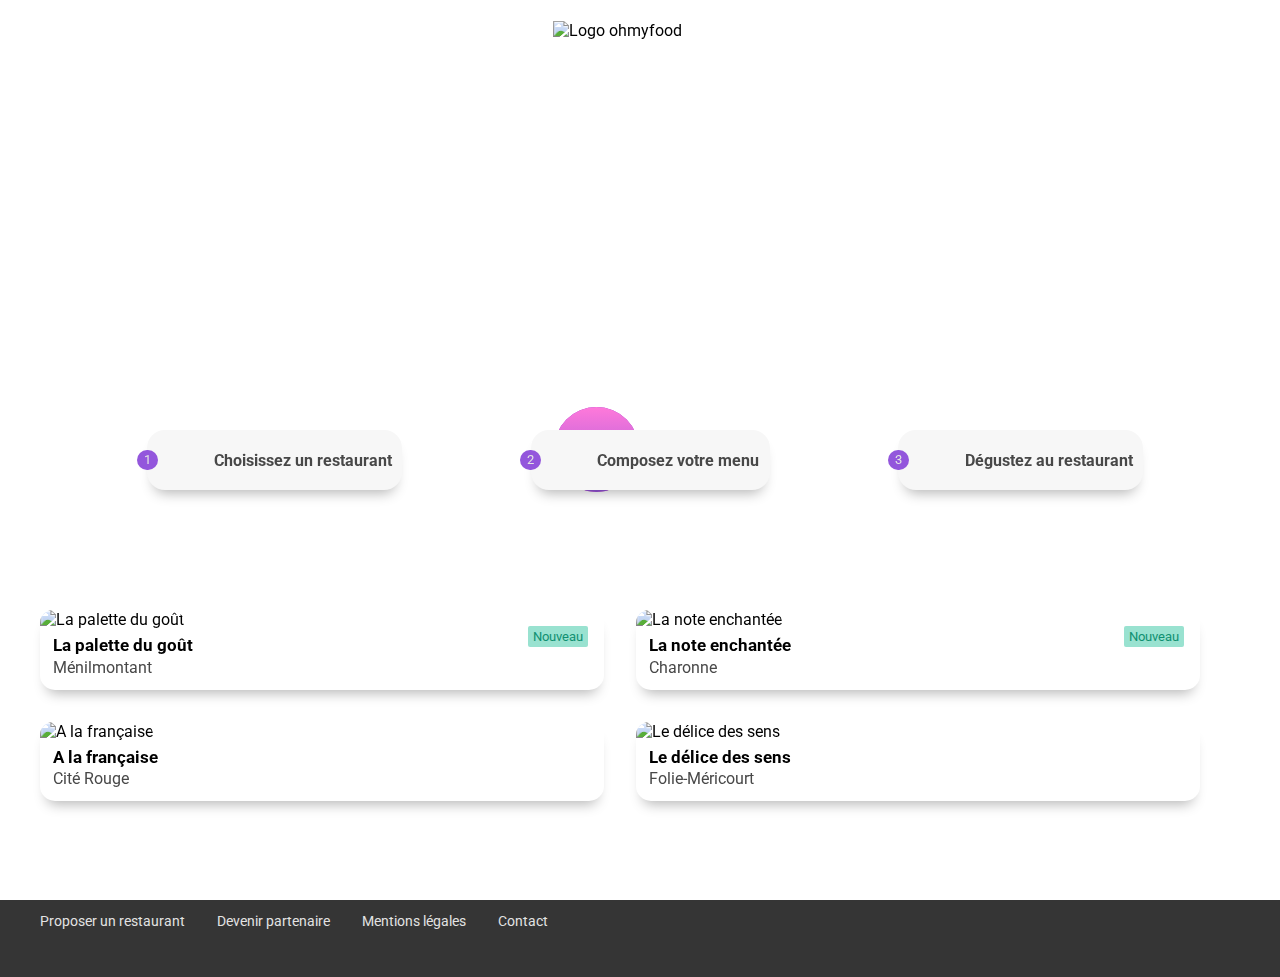
==== commit a61c8dab: "figcaption deleted" ====
--- a/index.html
+++ b/index.html
@@ -81,10 +81,10 @@
                 />
               </figure>
               <div class="restaurant__infos">
-                <figcaption>
+                <div class="caption">
                   <h4>La palette du goût</h4>
                   <p class="restaurants__location">Ménilmontant</p>
-                </figcaption>
+                </div>
 
                 <i class="fa-regular fa-heart"></i>
                 <i class="fa fa-solid fa-heart"></i>
@@ -102,10 +102,10 @@
                 />
               </figure>
               <div class="restaurant__infos">
-                <figcaption>
+                <div class="caption">
                   <h4>La note enchantée</h4>
                   <p class="restaurants__location">Charonne</p>
-                </figcaption>
+                </div>
                 <i class="fa-regular fa-heart"></i>
                 <i class="fa fa-solid fa-heart"></i>
               </div>
@@ -120,10 +120,10 @@
                 />
               </figure>
               <div class="restaurant__infos">
-                <figcaption>
+                <div class="caption">
                   <h4>A la française</h4>
                   <p class="restaurants__location">Cité Rouge</p>
-                </figcaption>
+                </div>
                 <i class="fa-regular fa-heart"></i>
                 <i class="fa fa-solid fa-heart"></i>
               </div>
@@ -137,10 +137,10 @@
                 />
               </figure>
               <div class="restaurant__infos">
-                <figcaption>
+                <div class="caption">
                   <h4>Le délice des sens</h4>
                   <p class="restaurants__location">Folie-Méricourt</p>
-                </figcaption>
+                </div>
                 <i class="fa-regular fa-heart"></i>
                 <i class="fa fa-solid fa-heart"></i>
               </div>
--- a/main.css
+++ b/main.css
@@ -30,6 +30,7 @@
 
 section {
   padding-bottom: 3.5rem;
+  padding-top: 2.5rem;
 }
 
 ul,
@@ -58,10 +59,6 @@
   margin-bottom: 1rem;
 }
 
-h4 {
-  font-weight: 700;
-}
-
 h3 {
   font-size: 1.5rem;
   font-weight: 700;
@@ -69,12 +66,14 @@
   margin-bottom: 1rem;
 }
 
+h4 {
+  font-weight: 700;
+  font-size: 1.05rem;
+  font-weight: 700;
+}
+
 h5 {
   font-weight: 700;
-}
-
-h4 {
-  font-size: 1.05rem;
 }
 
 @media (min-width: 700px) {
@@ -427,22 +426,280 @@
     transition: opacity 500ms;
   }
 }
-h4 {
-  font-weight: 700;
-}
-
-h1 {
+.menu__cover {
+  width: 100%;
+  height: 259px;
+  -o-object-fit: cover;
+     object-fit: cover;
+}
+
+.restaurant-caption {
+  position: relative;
+  bottom: 50px;
+  width: 100%;
+  background-color: #f7f7f7;
+  border-radius: 38px 38px 0 0;
+  height: 80px;
+}
+
+.restaurant-name {
+  position: relative;
+  width: 100%;
+  height: 80px;
+  padding: 2rem 1rem 3.5rem;
+  display: flex;
+  flex-direction: row;
+  justify-content: space-between;
+}
+.restaurant-name h1 {
+  font-family: "Shrikhand", cursive;
+}
+.restaurant-name i {
   font-size: 1.5rem;
-  font-weight: 700;
+  -webkit-background-clip: text;
+          background-clip: text;
+  position: absolute;
+  right: 1.5rem;
+}
+.restaurant-name i:nth-child(3) {
+  opacity: 0;
+  background: linear-gradient(180deg, #ff79da 0%, #9356dc 100%);
+  background-clip: text;
+  -webkit-background-clip: text;
+  -webkit-text-fill-color: transparent;
+}
+.restaurant-name i:nth-child(3):active {
+  cursor: pointer;
+  opacity: 100%;
+  transition: opacity 500ms;
+}
+
+.menu {
+  background-color: #f7f7f7;
+  display: flex;
+  flex-direction: column;
+}
+.menu h1 {
+  font-size: 1.85rem;
+  font-weight: normal;
+}
+.menu section {
+  padding-top: 0.7rem;
+  padding-bottom: 1.5rem;
+}
+.menu h2 {
+  text-transform: uppercase;
+  margin-bottom: 0.8rem;
+  position: relative;
+  animation: appearance 200ms backwards ease-out;
+  animation-delay: 50ms;
+}
+@keyframes appearance {
+  0% {
+    opacity: 0;
+    transform: translateY(2rem);
+  }
+  50% {
+    opacity: 0.1;
+  }
+  80% {
+    opacity: 0.4;
+  }
+  100% {
+    opacity: 1;
+    transform: translateY(0);
+  }
+}
+.menu h2::after {
+  content: "";
+  position: absolute;
+  display: block;
+  bottom: -3px;
+  width: 45px;
+  border-top: 3px solid #99e2d0;
+}
+.menu .card {
+  color: black;
+}
+
+.starter {
+  margin-top: -50px;
+}
+
+.dishes {
+  display: flex;
+  flex-direction: column;
+  gap: 1rem;
+}
+.dishes .dishe-container:nth-child(1) {
+  animation: appearance 300ms backwards ease-out;
+  animation-delay: 150ms;
+}
+.dishes .dishe-container:nth-child(2) {
+  animation: appearance 300ms backwards ease-out;
+  animation-delay: 300ms;
+}
+.dishes .dishe-container:nth-child(3) {
+  animation: appearance 300ms backwards ease-out;
+  animation-delay: 450ms;
+}
+.dishes .dishe-container:nth-child(4) {
+  animation: appearance 300ms backwards ease-out;
+  animation-delay: 600ms;
+}
+@keyframes appearance {
+  0% {
+    opacity: 0;
+    transform: translateY(2rem);
+  }
+  50% {
+    opacity: 0.1;
+  }
+  80% {
+    opacity: 0.4;
+  }
+  100% {
+    opacity: 1;
+    transform: translateY(0);
+  }
+}
+
+.adder {
+  display: flex;
+  align-items: center;
+  width: 65px;
+  height: 70px;
+  background-color: #99e2d0;
+  margin: -0.65rem -0.65rem -0.65rem 0;
+  position: relative;
+  top: 0px;
+  right: 0px;
+  border-radius: 0 18px 18px 0;
+  cursor: pointer;
+  width: 0px;
+  transition: width 500ms;
+}
+
+.dishe-container {
+  background-color: white;
+  display: flex;
+  flex-direction: row;
+  height: 70px;
+  justify-content: space-between;
+  overflow: hidden;
+  transition-timing-function: ease-out;
+}
+.dishe-container:hover .adder {
+  display: flex;
+  transition: width 500ms;
+  width: 60px;
+}
+.dishe-container:hover .rounded-quote {
+  transform: rotate(1turn);
+  transition: transform 500ms;
+}
+
+.rounded-quote {
+  margin-left: 1rem;
+  height: 1.35rem;
+  width: 1.35rem;
+  line-height: 1.35rem;
+  text-align: center;
+  color: #99e2d0;
+  background-color: white;
+  border-radius: 50px;
+  border: 1px solid white;
+}
+
+.dishes__card {
+  background-color: white;
+  display: flex;
+  flex-direction: column;
+  width: 100%;
+}
+.dishes__card h3 {
+  font-size: 1.15rem;
+  margin-bottom: 0.5rem;
+  white-space: nowrap;
+  overflow: hidden;
+  text-overflow: ellipsis;
+}
+.dishes__card .card__price {
+  font-weight: bold;
+  margin-right: 0.5rem;
+  transition-timing-function: linear;
+}
+
+.card__bottom {
+  display: flex;
+  flex-direction: row;
+  justify-content: space-between;
+  font-size: 0.95rem;
+}
+
+.card__detail {
+  white-space: nowrap;
+  overflow: hidden;
+  text-overflow: ellipsis;
+}
+
+.order {
+  max-width: 1280px;
+  display: flex;
+  margin: auto;
+}
+
+.btn-order {
+  align-self: center;
+  width: 200px;
+  height: 50px;
+  margin: 1rem auto 3rem auto;
   line-height: 100%;
-  margin-bottom: 1rem;
-}
-
-h2 {
-  font-size: 1.1rem;
-  margin-bottom: 1rem;
-}
-
+  font-size: 1.05rem;
+  font-weight: normal;
+}
+
+@media (min-width: 700px) {
+  .restaurant-name h1 {
+    padding-left: 2rem;
+  }
+  .restaurant-name i {
+    padding-right: 2rem;
+  }
+  .menu__cover {
+    height: 359px;
+  }
+}
+@media (min-width: 1000px) {
+  .dishes-container {
+    display: flex;
+    flex-direction: row;
+    flex-wrap: wrap;
+    max-width: 1000px;
+    margin: 0 auto;
+  }
+  .dishes-container section {
+    width: 499px;
+  }
+  .main-course {
+    margin-top: -50px;
+  }
+  .dessert {
+    margin-top: 2rem;
+  }
+  .btn-order {
+    margin-top: 3rem;
+  }
+  .restaurant-name {
+    max-width: 1080px;
+    margin: auto;
+  }
+  .restaurant-name i:nth-child(3):hover {
+    cursor: pointer;
+    opacity: 100%;
+    transition: opacity 500ms;
+  }
+}
 .btn-gradient {
   background: linear-gradient(180deg, #ff79da 0%, #9356dc 100%);
   box-shadow: 0px 10px 13px -7px rgba(0, 0, 0, 0.2941176471), 0px 2px 6px 2px rgba(106, 106, 106, 0);
@@ -461,18 +718,6 @@
   cursor: pointer;
 }
 
-section {
-  padding-top: 2.5rem;
-  padding-bottom: 3.5rem;
-}
-
-h3 {
-  font-size: 1.5rem;
-  font-weight: 700;
-  line-height: 100%;
-  margin-bottom: 1rem;
-}
-
 .card {
   box-shadow: 0px 10px 13px -7px rgba(0, 0, 0, 0.2941176471), 0px 2px 6px 2px rgba(106, 106, 106, 0);
   display: flex;
@@ -488,157 +733,14 @@
   cursor: pointer;
 }
 
-h5 {
-  font-weight: 700;
-}
-
 .max-container {
   max-width: 1280px;
   margin: auto;
 }
 
-h4 {
-  font-size: 1.05rem;
-}
-
-figcaption {
+.caption {
   display: flex;
   flex-direction: column;
-}
-
-.menu__cover {
-  width: 100%;
-  height: 259px;
-  -o-object-fit: cover;
-     object-fit: cover;
-}
-
-.restaurant-name {
-  position: relative;
-  bottom: 50px;
-  width: 100%;
-  background-color: #f7f7f7;
-  border-radius: 38px 38px 0 0;
-  height: 80px;
-  padding: 2rem 1rem 3.5rem;
-  display: flex;
-  flex-direction: row;
-  justify-content: space-between;
-}
-.restaurant-name h1 {
-  font-family: "Shrikhand", cursive;
-}
-.restaurant-name i {
-  font-size: 1.5rem;
-  margin-right: 1rem;
-  -webkit-background-clip: text;
-          background-clip: text;
-}
-
-.menu {
-  background-color: #f7f7f7;
-  display: flex;
-  flex-direction: column;
-}
-.menu h1 {
-  font-size: 1.85rem;
-  font-weight: normal;
-}
-.menu section {
-  padding-top: 0.7rem;
-  padding-bottom: 1.5rem;
-}
-.menu h2 {
-  text-transform: uppercase;
-  margin-bottom: 0.8rem;
-  position: relative;
-  animation: appearance 200ms backwards ease-out;
-  animation-delay: 50ms;
-}
-@keyframes appearance {
-  0% {
-    opacity: 0;
-    transform: translateY(2rem);
-  }
-  50% {
-    opacity: 0.1;
-  }
-  80% {
-    opacity: 0.4;
-  }
-  100% {
-    opacity: 1;
-    transform: translateY(0);
-  }
-}
-.menu h2::after {
-  content: "";
-  position: absolute;
-  display: block;
-  bottom: -3px;
-  width: 45px;
-  border-top: 3px solid #99e2d0;
-}
-.menu .card {
-  color: black;
-}
-
-.starter {
-  margin-top: -50px;
-}
-
-.dishes {
-  display: flex;
-  flex-direction: column;
-  gap: 1rem;
-}
-.dishes .dishe-container:nth-child(1) {
-  animation: appearance 300ms backwards ease-out;
-  animation-delay: 150ms;
-}
-.dishes .dishe-container:nth-child(2) {
-  animation: appearance 300ms backwards ease-out;
-  animation-delay: 300ms;
-}
-.dishes .dishe-container:nth-child(3) {
-  animation: appearance 300ms backwards ease-out;
-  animation-delay: 450ms;
-}
-.dishes .dishe-container:nth-child(4) {
-  animation: appearance 300ms backwards ease-out;
-  animation-delay: 600ms;
-}
-@keyframes appearance {
-  0% {
-    opacity: 0;
-    transform: translateY(2rem);
-  }
-  50% {
-    opacity: 0.1;
-  }
-  80% {
-    opacity: 0.4;
-  }
-  100% {
-    opacity: 1;
-    transform: translateY(0);
-  }
-}
-
-.adder {
-  display: flex;
-  align-items: center;
-  width: 65px;
-  height: 70px;
-  background-color: #99e2d0;
-  margin: -0.65rem -0.65rem -0.65rem 0;
-  position: relative;
-  top: 0px;
-  right: 0px;
-  border-radius: 0 18px 18px 0;
-  cursor: pointer;
-  width: 0px;
-  transition: width 500ms;
 }
 
 .dishe-container {
@@ -658,95 +760,4 @@
 .dishe-container:hover .rounded-quote {
   transform: rotate(1turn);
   transition: transform 500ms;
-}
-
-.rounded-quote {
-  margin-left: 1rem;
-  height: 1.35rem;
-  width: 1.35rem;
-  line-height: 1.35rem;
-  text-align: center;
-  color: #99e2d0;
-  background-color: white;
-  border-radius: 50px;
-  border: 1px solid white;
-}
-
-.dishes__card {
-  background-color: white;
-  display: flex;
-  flex-direction: column;
-  width: 100%;
-}
-.dishes__card h3 {
-  font-size: 1.15rem;
-  margin-bottom: 0.5rem;
-  white-space: nowrap;
-  overflow: hidden;
-  text-overflow: ellipsis;
-}
-.dishes__card .card__price {
-  font-weight: bold;
-  margin-right: 0.5rem;
-  transition-timing-function: linear;
-}
-
-.card__bottom {
-  display: flex;
-  flex-direction: row;
-  justify-content: space-between;
-  font-size: 0.95rem;
-}
-
-.card__detail {
-  white-space: nowrap;
-  overflow: hidden;
-  text-overflow: ellipsis;
-}
-
-.order {
-  max-width: 1280px;
-  display: flex;
-}
-
-.btn-order {
-  align-self: center;
-  width: 200px;
-  height: 50px;
-  margin: 1rem auto 3rem auto;
-  line-height: 100%;
-  font-size: 1.05rem;
-  font-weight: normal;
-}
-
-@media (min-width: 700px) {
-  .restaurant-name h1 {
-    padding-left: 2rem;
-  }
-  .restaurant-name i {
-    padding-right: 2rem;
-  }
-  .menu__cover {
-    height: 359px;
-  }
-}
-@media (min-width: 1000px) {
-  .dishes-container {
-    display: flex;
-    flex-direction: row;
-    flex-wrap: wrap;
-    max-width: 1280px;
-  }
-  .dishes-container section {
-    width: 50%;
-  }
-  .main-course {
-    margin-top: -50px;
-  }
-  .dessert {
-    margin-top: 2rem;
-  }
-  .btn-order {
-    margin-top: 3rem;
-  }
 }/*# sourceMappingURL=main.css.map */